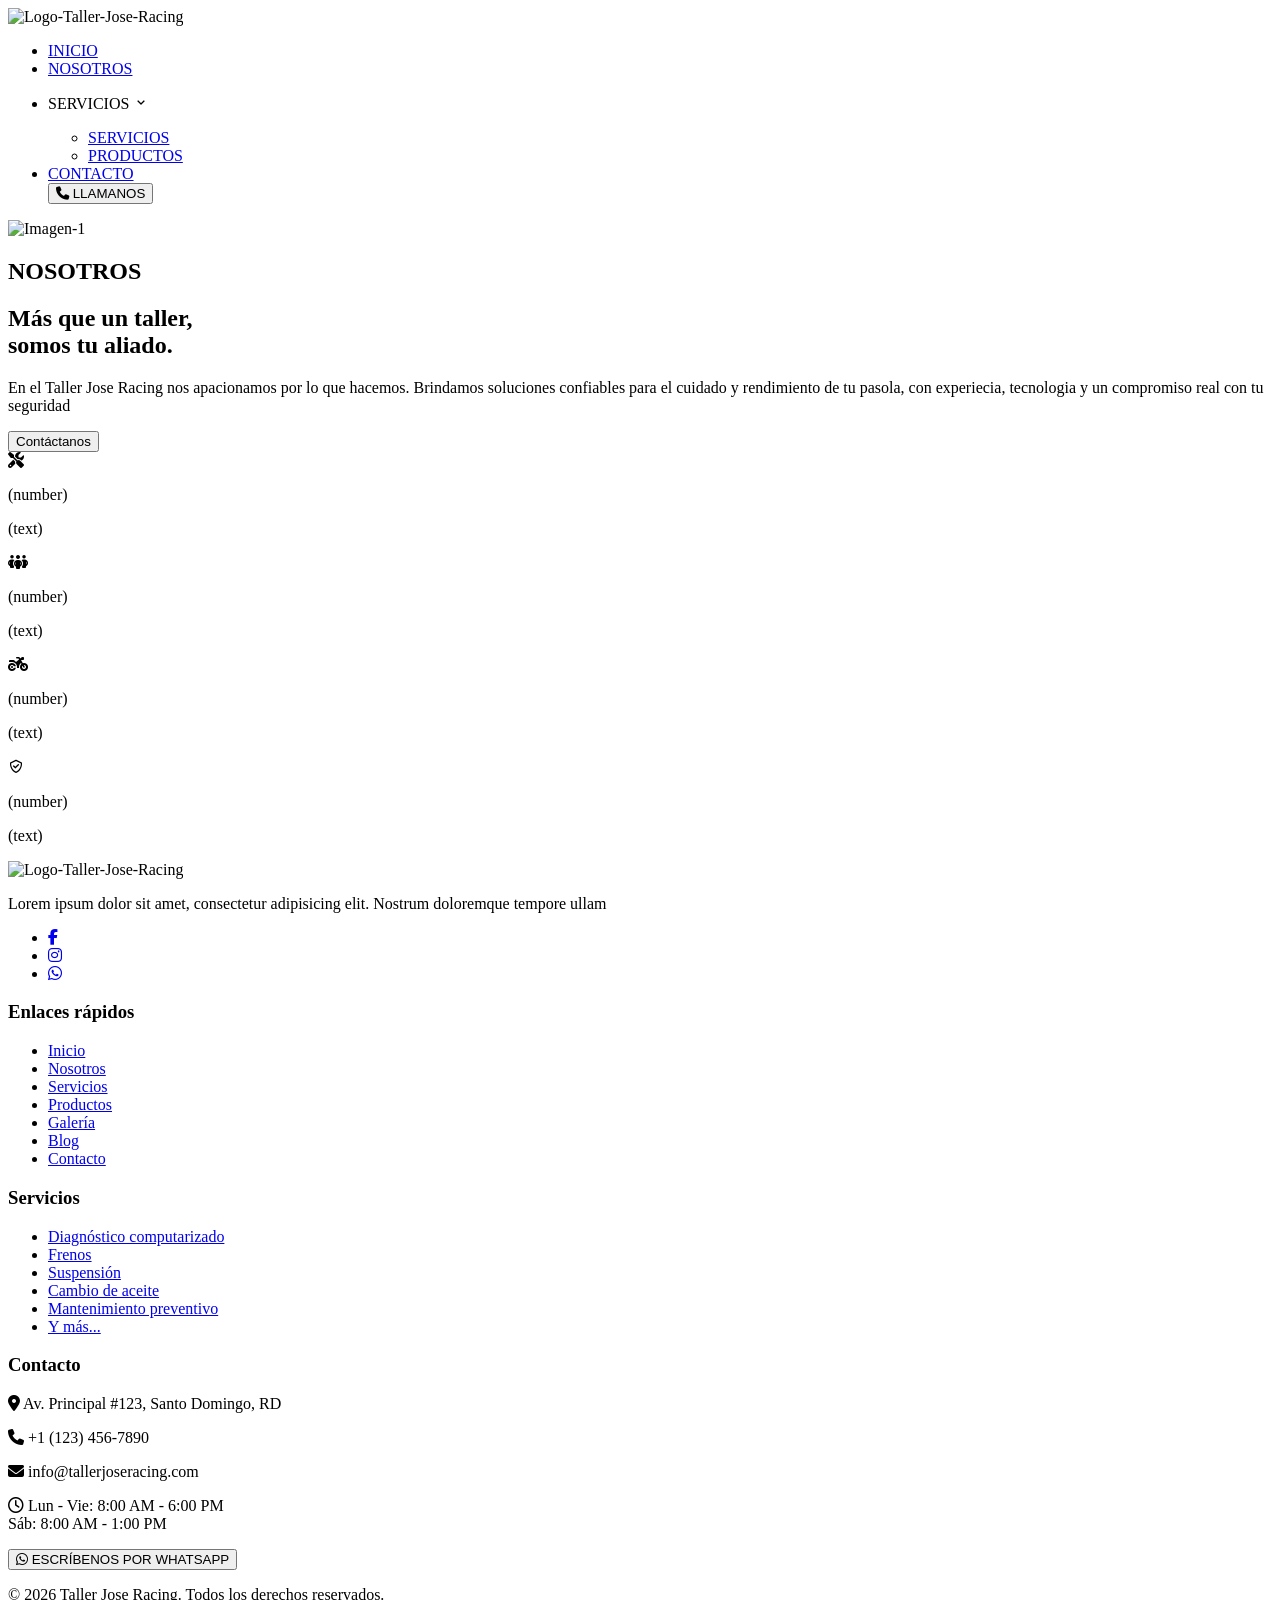
==== pages/about.html @ 89fb1208 "agregando varias paginas y diseños" ====
<!DOCTYPE html>
<html lang="es">
<head>
    <meta charset="UTF-8">
    <meta name="viewport" content="width=device-width, initial-scale=1.0">
    <title>Taller Jose Racing - Nosotros</title>
    <link rel="stylesheet" href="/frontend/css/styles.css">
    <link rel="stylesheet" href="https://cdnjs.cloudflare.com/ajax/libs/font-awesome/6.5.1/css/all.min.css">
    <link href='https://unpkg.com/boxicons@2.1.4/css/boxicons.min.css' rel='stylesheet'>
</head>
<body>

    <header>
        <img src="/frontend/assets/icons/logo.png" alt="Logo-Taller-Jose-Racing">
        <nav class="menu">
            <ul class="menu__links">
                <li class="menu__item">
                    <a href="/frontend/index.html" class="menu__link">INICIO</a>
                </li>
                <li class="menu__item">
                    <a href="/frontend/pages/about.html" class="menu__link menu__link--hover">NOSOTROS</a>
                </li>
                <li class="menu__item menu__item--show">
                    <p class="menu__link">SERVICIOS <i class='bx bx-chevron-down menu__arrow'></i></p>

                    <ul class="menu__nesting">
                        <li class="menu__inside">
                            <a href="/frontend/pages/services.html" class="menu__link menu__link--inside">SERVICIOS</a>
                        </li>
                        <li class="menu__inside">
                            <a href="/frontend/pages/productos.html" class="menu__link menu__link--inside">PRODUCTOS</a>
                        </li>
                    </ul>
                </li>
                <li class="menu__item">
                    <a href="/frontend/pages/contact.html" class="menu__link">CONTACTO</a>
                </li>
                <button class="menu__button">
                    <i class="fa-solid fa-phone"></i> LLAMANOS
                </button>
            </ul>
        </nav>
    </header>

    <main>
        <section class="About-hero">
            <div class="about-slide slide">
                <img src="/frontend/assets/images/48fd9010-c1c1-11ee-9519-97453607d43e.jpg.webp" alt="Imagen-1">
                <div class="contenido">
                    <h1>NOSOTROS</h1>
                    <h2>Más que un taller,<br><span>somos tu aliado.</span></h2>
                    <div class="decoration-line"></div>
                    <p>En el Taller Jose Racing nos apacionamos por lo que hacemos. Brindamos soluciones confiables para el cuidado y rendimiento de tu pasola, con experiecia, tecnologia y un compromiso real con tu seguridad</p>
                    <button>Contáctanos</button>
                </div>
                <div class="promotion">
                    <div class="promotion-container">
                        <div class="promotion-item">
                            <i class="fa-solid fa-screwdriver-wrench"></i>
                            <p>(number)</p>
                            <p>(text)</p>
                        </div>
                        <div class="promotion-item">
                            <i class="fa-solid fa-people-group"></i>
                            <p>(number)</p>
                            <p>(text)</p>
                        </div>
                        <div class="promotion-item">
                            <i class="fa-solid fa-motorcycle"></i>
                            <p>(number)</p>
                            <p>(text)</p>
                        </div>
                        <div class="promotion-item">
                            <i class='bx bx-check-shield'></i>
                            <p>(number)</p>
                            <p>(text)</p>
                        </div>
                    </div>
                </div>
            </div>
        </section>

    </main>

    <footer>
        <div class="footer">
            <div class="footer__description">
                <img src="/frontend/assets/icons/logo.png" alt="Logo-Taller-Jose-Racing">
                <p>Lorem ipsum dolor sit amet, consectetur adipisicing elit. Nostrum doloremque tempore ullam</p>
                <div class="redes-sociales">
                    <ul>
                        <li>
                            <a href="#">
                                <i class="fa-brands fa-facebook-f"></i>
                            </a>
                        </li>
                        <li>
                            <a href="#">
                                <i class="fa-brands fa-instagram"></i>
                            </a>
                        </li>
                        <li>
                            <a href="#">
                                <i class="fa-brands fa-whatsapp"></i>
                            </a>
                        </li>
                    </ul>
                </div>
            </div>

            <div class="quick__links">
                <h3>Enlaces rápidos</h3>
                <ul>
                    <li>
                        <a href="/frontend/index.html">Inicio</a>
                    </li>
                    <li>
                        <a href="/frontend/pages/about.html">Nosotros</a>
                    </li>
                    <li>
                        <a href="/frontend/pages/services.html">Servicios</a>
                    </li>
                    <li>
                        <a href="/frontend/pages/productos.html">Productos</a>
                    </li>
                    <li>
                        <a href="/frontend/pages/gallery.html">Galería</a>
                    </li>
                    <li>
                        <a href="/frontend/pages/blog.html">Blog</a>
                    </li>
                    <li>
                        <a href="/frontend/pages/contact.html">Contacto</a>
                    </li>
                </ul>
            </div>

            <div class="footer__services">
                <h3>Servicios</h3>
                <ul>
                    <li>
                        <a href="#">Diagnóstico computarizado</a>
                    </li>
                    <li>
                        <a href="#">Frenos</a>
                    </li>
                    <li>
                        <a href="#">Suspensión</a>
                    </li>
                    <li>
                        <a href="#">Cambio de aceite</a>
                    </li>
                    <li>
                        <a href="#">Mantenimiento preventivo</a>
                    </li>
                    <li>
                        <a href="#">Y más...</a>
                    </li>
                </ul>
            </div>

            <div class="footer__contact">
                <h3>Contacto</h3>
                <p><i class="fa-solid fa-map-marker-alt"></i> Av. Principal #123, Santo Domingo, RD</p>
                <p><i class="fa-solid fa-phone"></i> +1 (123) 456-7890</p>
                <p><i class="fa-solid fa-envelope"></i> info@tallerjoseracing.com</p>
                <p><i class="fa-regular fa-clock"></i> Lun - Vie: 8:00 AM - 6:00 PM<br>Sáb: 8:00 AM - 1:00 PM</p>
                <button><i class="fa-brands fa-whatsapp"></i> ESCRÍBENOS POR WHATSAPP</button>
            </div>

            <div class="copyright">
                <p>&copy; 2026 Taller Jose Racing. Todos los derechos reservados.</p>
            </div>
        </div>
    </footer>

<main>

</main>


</body>
</html>
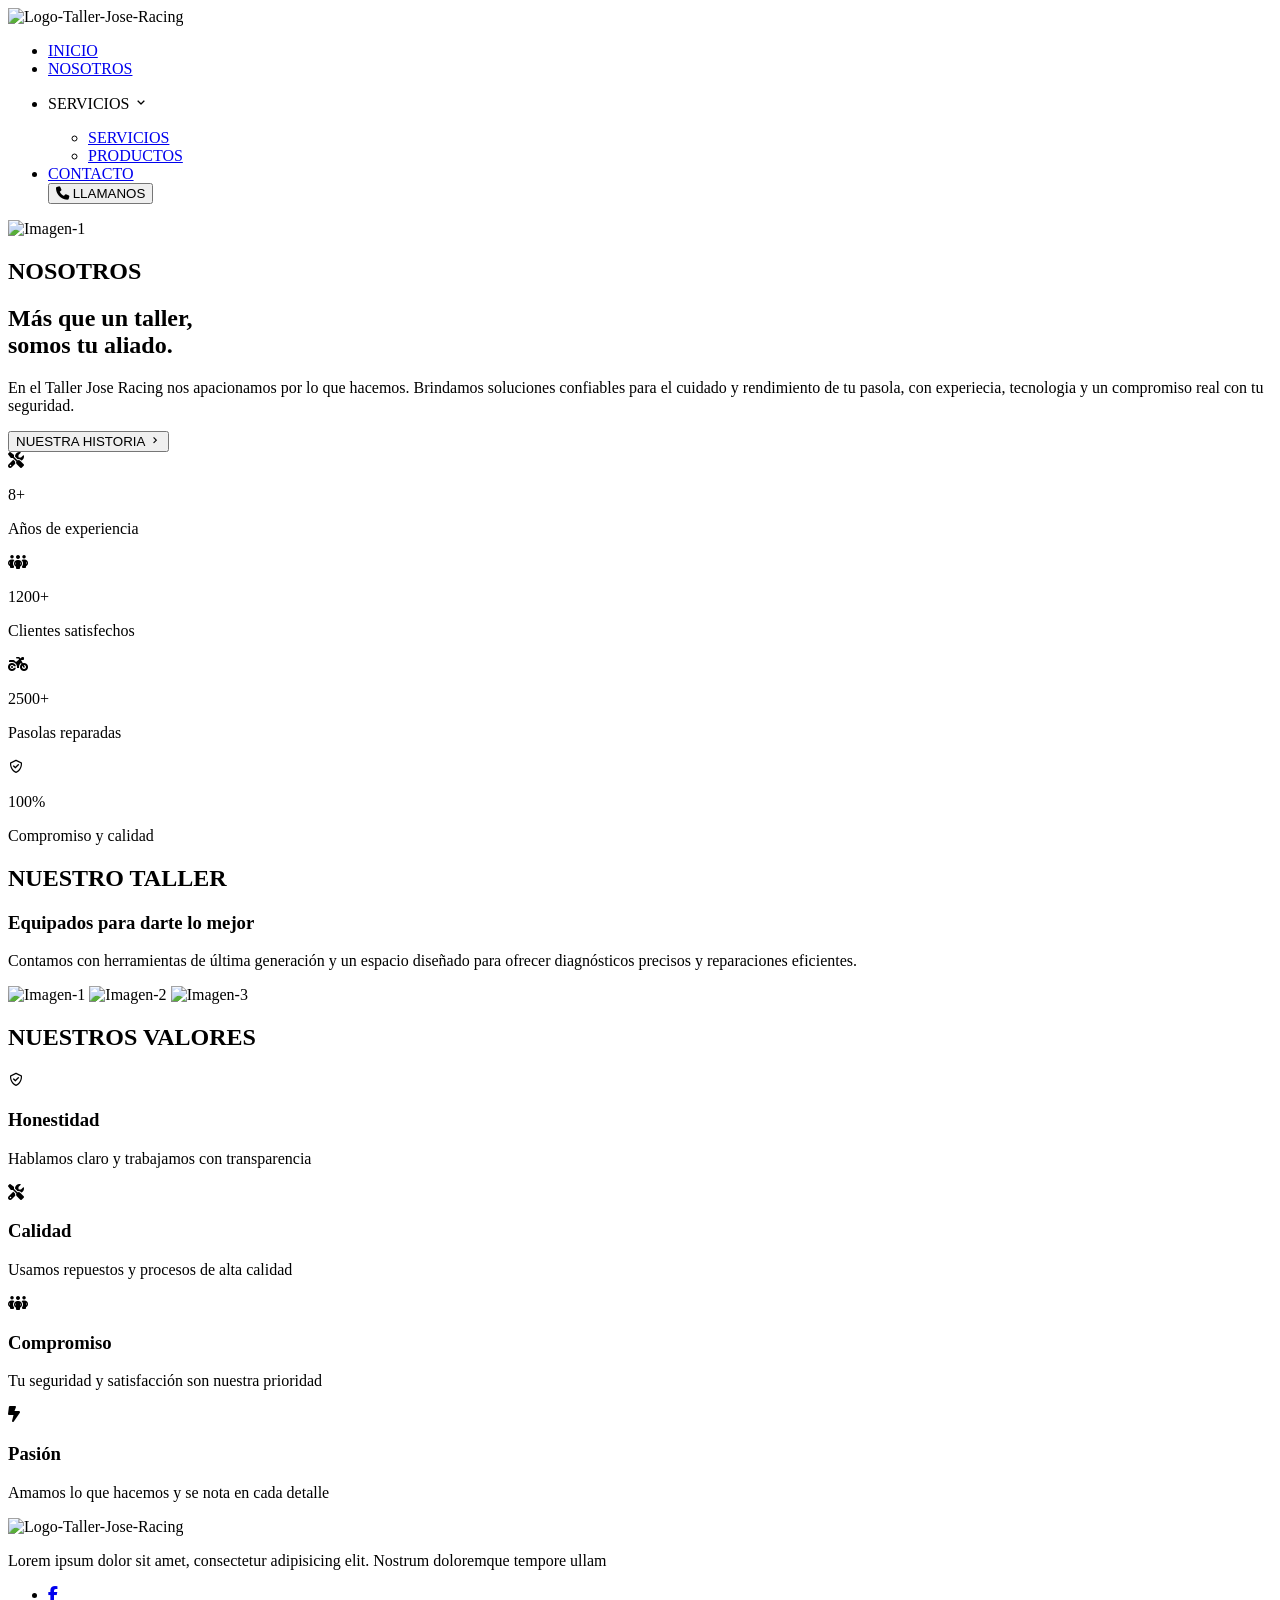
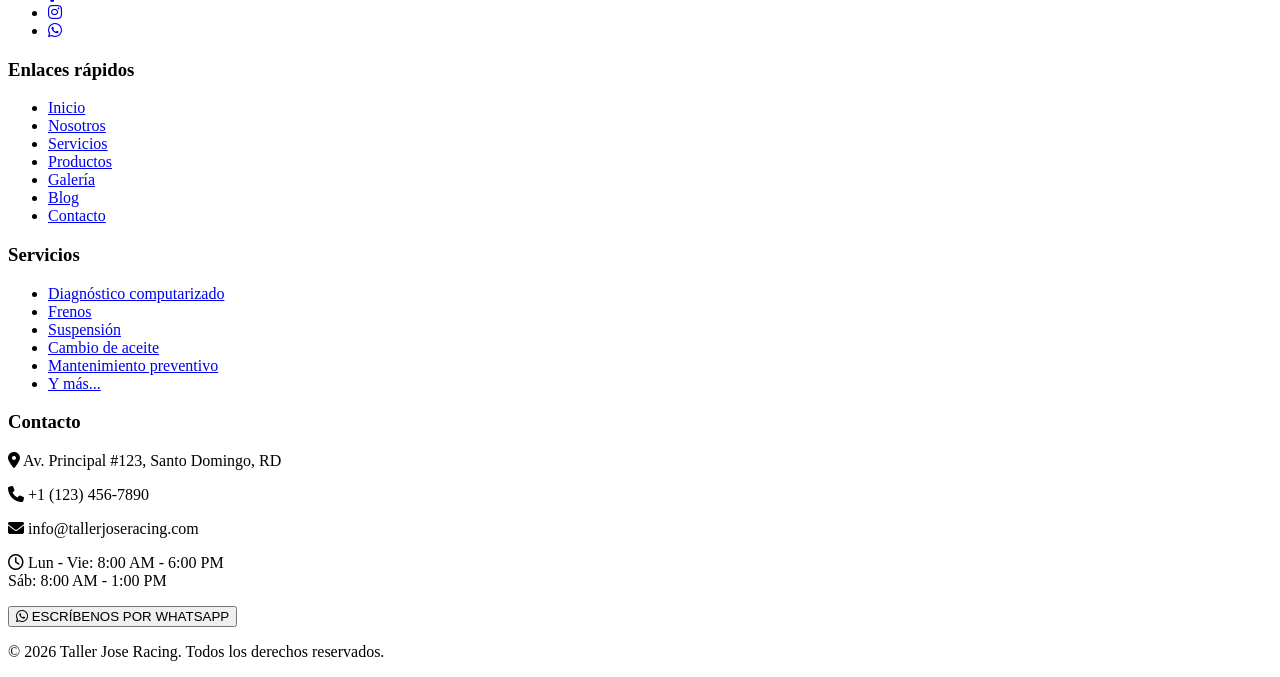
==== commit 74a897fa: "mejorando mas paginas y estilos" ====
--- a/pages/about.html
+++ b/pages/about.html
@@ -44,36 +44,90 @@
 
     <main>
         <section class="About-hero">
-            <div class="about-slide slide">
+            <div class="about-slide">
                 <img src="/frontend/assets/images/48fd9010-c1c1-11ee-9519-97453607d43e.jpg.webp" alt="Imagen-1">
-                <div class="contenido">
+                <div class="contenido-about">
                     <h1>NOSOTROS</h1>
                     <h2>Más que un taller,<br><span>somos tu aliado.</span></h2>
                     <div class="decoration-line"></div>
-                    <p>En el Taller Jose Racing nos apacionamos por lo que hacemos. Brindamos soluciones confiables para el cuidado y rendimiento de tu pasola, con experiecia, tecnologia y un compromiso real con tu seguridad</p>
-                    <button>Contáctanos</button>
+                    <p>En el Taller Jose Racing nos apacionamos por lo que hacemos. Brindamos soluciones confiables para el cuidado y rendimiento de tu pasola, con experiecia, tecnologia y un compromiso real con tu seguridad.</p>
+                    <button>NUESTRA HISTORIA <i class='bx bx-chevron-right'></i></button>
                 </div>
                 <div class="promotion">
                     <div class="promotion-container">
                         <div class="promotion-item">
                             <i class="fa-solid fa-screwdriver-wrench"></i>
-                            <p>(number)</p>
-                            <p>(text)</p>
+                            <div>
+                                <p>8+</p>
+                                <p>Años de experiencia</p>
+                            </div>
                         </div>
                         <div class="promotion-item">
                             <i class="fa-solid fa-people-group"></i>
-                            <p>(number)</p>
-                            <p>(text)</p>
+                            <div>
+                                <p>1200+</p>
+                                <p>Clientes satisfechos</p>
+                            </div>
                         </div>
                         <div class="promotion-item">
                             <i class="fa-solid fa-motorcycle"></i>
-                            <p>(number)</p>
-                            <p>(text)</p>
+                            <div>
+                                <p>2500+</p>
+                                <p>Pasolas reparadas</p>
+                            </div>
                         </div>
                         <div class="promotion-item">
                             <i class='bx bx-check-shield'></i>
-                            <p>(number)</p>
-                            <p>(text)</p>
+                            <div>
+                                <p>100%</p>
+                                <p>Compromiso y calidad</p>
+                            </div>
+                        </div>
+                    </div>
+                </div>
+            </div>
+        </section>
+
+        <section class="information">
+            <div class="datas">
+                <h2>NUESTRO TALLER</h2>
+                <h3>Equipados para <span>darte lo mejor</span></h3>
+                <p>Contamos con herramientas de última generación y un espacio diseñado para ofrecer diagnósticos precisos y reparaciones eficientes.</p>
+            </div>
+            <div class="info-images">
+                <img src="/frontend/assets/images/48fd9010-c1c1-11ee-9519-97453607d43e.jpg.webp" alt="Imagen-1">
+                <img src="/frontend/assets/images/48fd9010-c1c1-11ee-9519-97453607d43e.jpg.webp" alt="Imagen-2">
+                <img src="/frontend/assets/images/48fd9010-c1c1-11ee-9519-97453607d43e.jpg.webp" alt="Imagen-3">
+            </div>
+            <div class="values">
+                <h2>NUESTROS VALORES</h2>
+                <div class="values-container">
+                    <div class="value-item">
+                        <i class='bx bx-check-shield'></i>
+                        <div>
+                            <h3>Honestidad</h3>
+                            <p>Hablamos claro y trabajamos con transparencia</p>
+                        </div>
+                    </div>
+                    <div class="value-item">
+                        <i class="fa-solid fa-screwdriver-wrench"></i>
+                        <div>
+                            <h3>Calidad</h3>
+                            <p>Usamos repuestos y procesos de alta calidad</p>
+                        </div>
+                    </div>
+                    <div class="value-item">
+                        <i class="fa-solid fa-people-group"></i>
+                        <div>
+                            <h3>Compromiso</h3>
+                            <p>Tu seguridad y satisfacción son nuestra prioridad</p>
+                        </div>
+                    </div>
+                    <div class="value-item">
+                        <i class="fa-solid fa-bolt-lightning"></i>
+                        <div>
+                            <h3>Pasión</h3>
+                            <p>Amamos lo que hacemos y se nota en cada detalle</p>
                         </div>
                     </div>
                 </div>
@@ -173,11 +227,5 @@
             </div>
         </div>
     </footer>
-
-<main>
-
-</main>
-
-
 </body>
 </html>
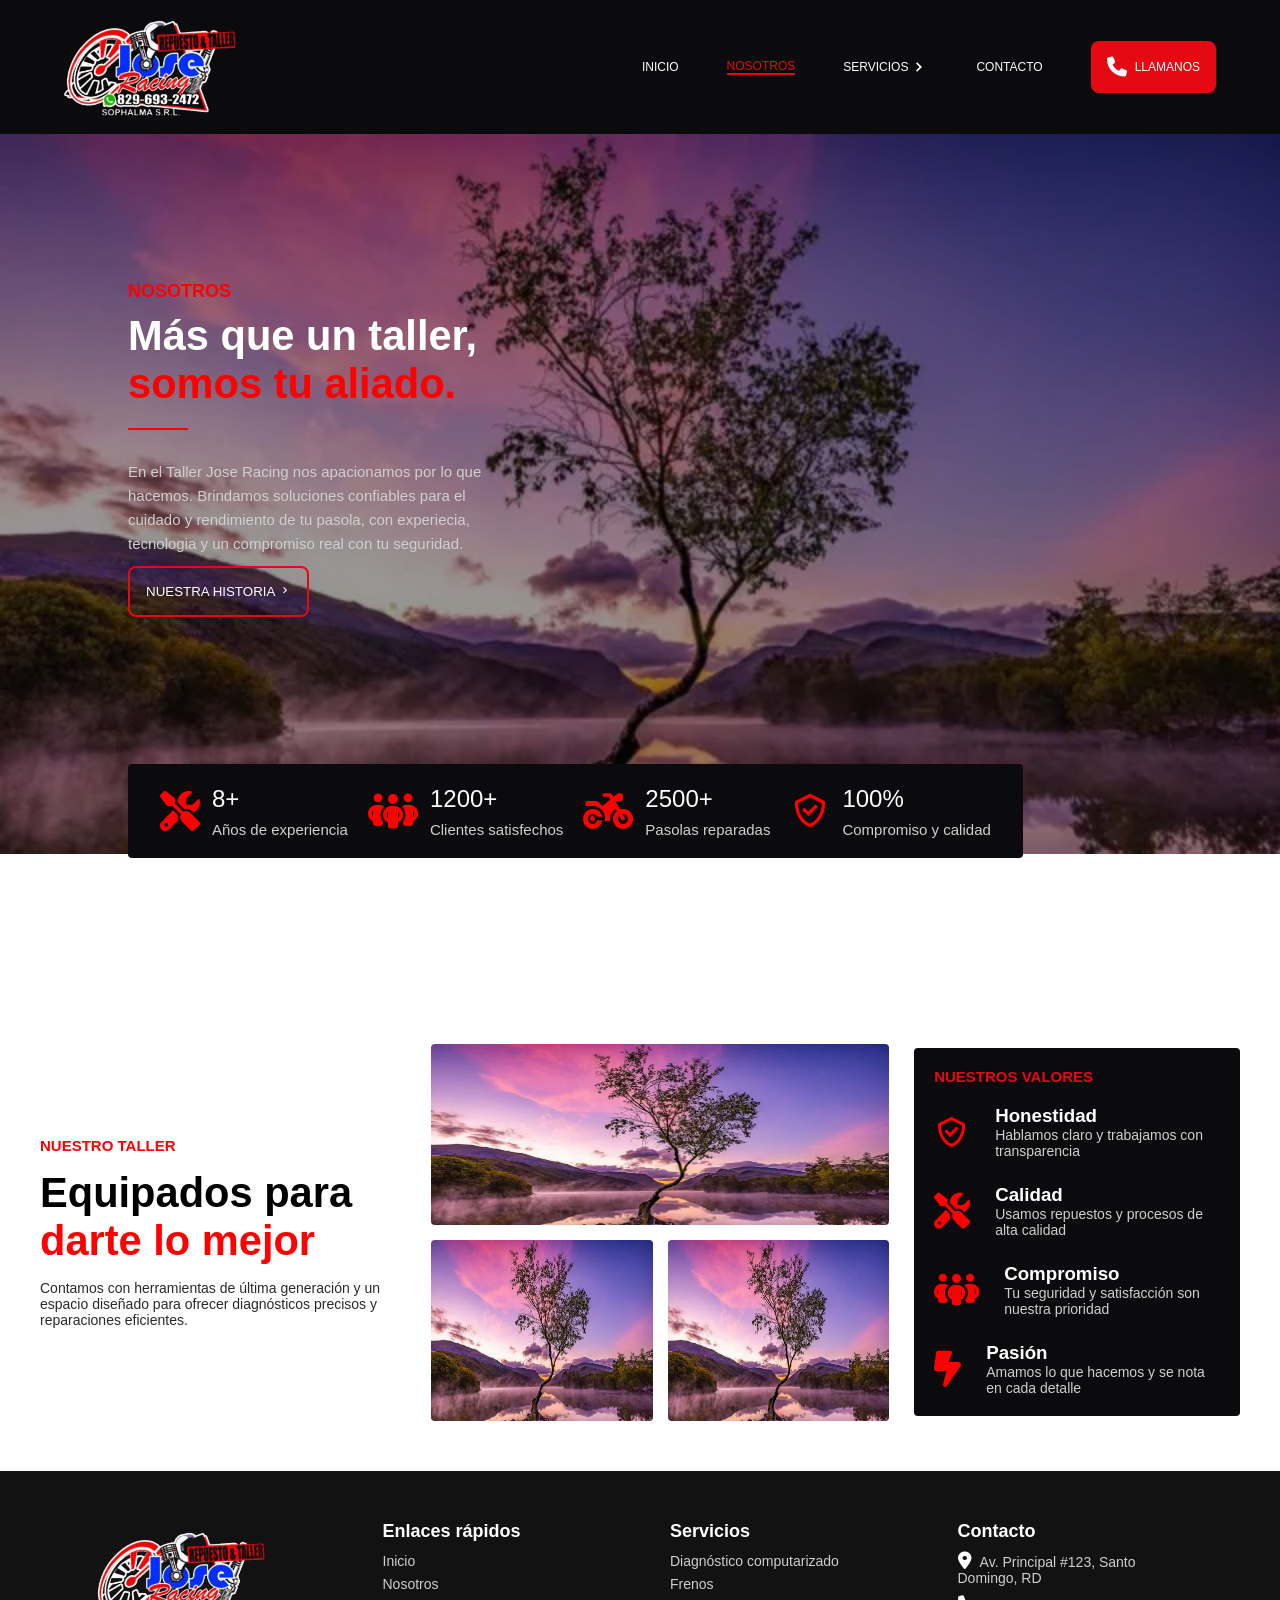
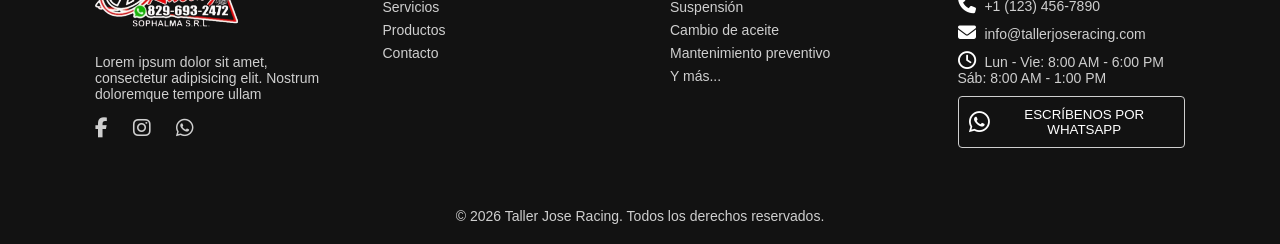
==== commit 7bdbca60: "eliminando algunas cosas y arreglando rutas" ====
--- a/pages/about.html
+++ b/pages/about.html
@@ -4,36 +4,36 @@
     <meta charset="UTF-8">
     <meta name="viewport" content="width=device-width, initial-scale=1.0">
     <title>Taller Jose Racing - Nosotros</title>
-    <link rel="stylesheet" href="/frontend/css/styles.css">
+    <link rel="stylesheet" href="/css/styles.css">
     <link rel="stylesheet" href="https://cdnjs.cloudflare.com/ajax/libs/font-awesome/6.5.1/css/all.min.css">
     <link href='https://unpkg.com/boxicons@2.1.4/css/boxicons.min.css' rel='stylesheet'>
 </head>
 <body>
 
     <header>
-        <img src="/frontend/assets/icons/logo.png" alt="Logo-Taller-Jose-Racing">
+        <img src="/assets/icons/logo.png" alt="Logo-Taller-Jose-Racing">
         <nav class="menu">
             <ul class="menu__links">
                 <li class="menu__item">
-                    <a href="/frontend/index.html" class="menu__link">INICIO</a>
+                    <a href="/index.html" class="menu__link">INICIO</a>
                 </li>
                 <li class="menu__item">
-                    <a href="/frontend/pages/about.html" class="menu__link menu__link--hover">NOSOTROS</a>
+                    <a href="/pages/about.html" class="menu__link menu__link--hover">NOSOTROS</a>
                 </li>
                 <li class="menu__item menu__item--show">
                     <p class="menu__link">SERVICIOS <i class='bx bx-chevron-down menu__arrow'></i></p>
 
                     <ul class="menu__nesting">
                         <li class="menu__inside">
-                            <a href="/frontend/pages/services.html" class="menu__link menu__link--inside">SERVICIOS</a>
+                            <a href="/pages/services.html" class="menu__link menu__link--inside">SERVICIOS</a>
                         </li>
                         <li class="menu__inside">
-                            <a href="/frontend/pages/productos.html" class="menu__link menu__link--inside">PRODUCTOS</a>
+                            <a href="/pages/productos.html" class="menu__link menu__link--inside">PRODUCTOS</a>
                         </li>
                     </ul>
                 </li>
                 <li class="menu__item">
-                    <a href="/frontend/pages/contact.html" class="menu__link">CONTACTO</a>
+                    <a href="/pages/contact.html" class="menu__link">CONTACTO</a>
                 </li>
                 <button class="menu__button">
                     <i class="fa-solid fa-phone"></i> LLAMANOS
@@ -45,7 +45,7 @@
     <main>
         <section class="About-hero">
             <div class="about-slide">
-                <img src="/frontend/assets/images/48fd9010-c1c1-11ee-9519-97453607d43e.jpg.webp" alt="Imagen-1">
+                <img src="/assets/images/48fd9010-c1c1-11ee-9519-97453607d43e.jpg.webp" alt="Imagen-1">
                 <div class="contenido-about">
                     <h1>NOSOTROS</h1>
                     <h2>Más que un taller,<br><span>somos tu aliado.</span></h2>
@@ -95,9 +95,9 @@
                 <p>Contamos con herramientas de última generación y un espacio diseñado para ofrecer diagnósticos precisos y reparaciones eficientes.</p>
             </div>
             <div class="info-images">
-                <img src="/frontend/assets/images/48fd9010-c1c1-11ee-9519-97453607d43e.jpg.webp" alt="Imagen-1">
-                <img src="/frontend/assets/images/48fd9010-c1c1-11ee-9519-97453607d43e.jpg.webp" alt="Imagen-2">
-                <img src="/frontend/assets/images/48fd9010-c1c1-11ee-9519-97453607d43e.jpg.webp" alt="Imagen-3">
+                <img src="/assets/images/48fd9010-c1c1-11ee-9519-97453607d43e.jpg.webp" alt="Imagen-1">
+                <img src="/assets/images/48fd9010-c1c1-11ee-9519-97453607d43e.jpg.webp" alt="Imagen-2">
+                <img src="/assets/images/48fd9010-c1c1-11ee-9519-97453607d43e.jpg.webp" alt="Imagen-3">
             </div>
             <div class="values">
                 <h2>NUESTROS VALORES</h2>
@@ -139,7 +139,7 @@
     <footer>
         <div class="footer">
             <div class="footer__description">
-                <img src="/frontend/assets/icons/logo.png" alt="Logo-Taller-Jose-Racing">
+                <img src="/assets/icons/logo.png" alt="Logo-Taller-Jose-Racing">
                 <p>Lorem ipsum dolor sit amet, consectetur adipisicing elit. Nostrum doloremque tempore ullam</p>
                 <div class="redes-sociales">
                     <ul>
@@ -166,25 +166,19 @@
                 <h3>Enlaces rápidos</h3>
                 <ul>
                     <li>
-                        <a href="/frontend/index.html">Inicio</a>
-                    </li>
-                    <li>
-                        <a href="/frontend/pages/about.html">Nosotros</a>
-                    </li>
-                    <li>
-                        <a href="/frontend/pages/services.html">Servicios</a>
-                    </li>
-                    <li>
-                        <a href="/frontend/pages/productos.html">Productos</a>
-                    </li>
-                    <li>
-                        <a href="/frontend/pages/gallery.html">Galería</a>
-                    </li>
-                    <li>
-                        <a href="/frontend/pages/blog.html">Blog</a>
-                    </li>
-                    <li>
-                        <a href="/frontend/pages/contact.html">Contacto</a>
+                        <a href="/index.html">Inicio</a>
+                    </li>
+                    <li>
+                        <a href="/pages/about.html">Nosotros</a>
+                    </li>
+                    <li>
+                        <a href="/pages/services.html">Servicios</a>
+                    </li>
+                    <li>
+                        <a href="/pages/productos.html">Productos</a>
+                    </li>
+                    <li>
+                        <a href="/pages/contact.html">Contacto</a>
                     </li>
                 </ul>
             </div>
--- a/css/styles.css
+++ b/css/styles.css
@@ -0,0 +1,918 @@
+@import url('https://fonts.googleapis.com/css2?family=Inter:ital,opsz,wght@0,14..32,100..900;1,14..32,100..900&display=swap');
+
+* {
+    box-sizing: border-box;
+    margin: 0;
+    padding: 0;
+}
+
+body {
+    font-family: 'Inter', sans-serif;
+}
+
+header {
+    background-color: #0B0B0D;
+    display: flex;
+    justify-content: space-between;
+    padding: 1rem 4rem;
+    height: 100%;
+    margin: 0 auto;
+    z-index: 1000;
+}
+
+header img {
+    width: 15%;
+}
+
+.menu .menu__links {
+    list-style: none;
+    display: flex;
+    height: 100%;
+    gap: 3rem;
+    align-items: center;
+    flex: 1;
+    margin: 0;
+    padding: 0;
+    transition: transform .5s ease;
+}
+
+.menu .menu__links .menu__item {
+    position: relative;
+    height: 100%;
+    --clip: polygon(0 0, 100% 0, 100% 0, 0 0);
+    --transform: rotate(-90deg);
+}
+
+.menu .menu__links .menu__item:hover {
+    --clip: polygon(0 0, 100% 0, 100% 100%, 0% 100%);
+    --transform: rotate(0deg);
+}
+
+.menu .menu__links .menu__item .menu__nesting {
+    list-style: none;
+    clip-path: var(--clip);
+    transition: clip-path .3s ease;
+    position: absolute;
+    right: 0;
+    bottom: 0;
+    width: max-content;
+    transform: translateY(100%);
+    background-color: #171720;
+    z-index: 1000;
+}
+
+.menu .menu__links .menu__item .menu__nesting .menu__link--inside {
+    padding: 30px 100px 30px 20px;
+    z-index: 1000;
+}
+
+.menu .menu__links .menu__item .menu__nesting .menu__link--inside:hover {
+    background-color: #28283b;
+}
+
+.menu .menu__links .menu__item .menu__arrow {
+    font-size: 20px;
+    transform: var(--transform);
+    transition: transform .3s ease;
+    display: block;
+}
+
+.menu .menu__links .menu__item {
+    display: flex;
+    align-items: center;
+    height: 100%;
+}
+
+.menu .menu__links .menu__item .menu__link {
+    color: #fff;
+    text-decoration: none;
+    padding: 0;
+    margin: 0;
+    font-size: 12px;
+    display: flex;
+    align-items: center;
+}
+
+.menu .menu__links .menu__item .menu__link--hover {
+    color: #E50914;
+    border-bottom: 2px solid #E50914;
+}
+
+.menu .menu__links button {
+    background-color:#E50914;
+    border: none;
+    font-size: 12px;
+    border-radius: 8px;
+    display: flex;
+    align-items: center;
+    color: #fff;
+    padding: 1rem;
+}
+
+.menu .menu__links button i {
+    font-size: 20px;
+    margin-right: 0.5rem;
+}
+
+.slider {
+    position: relative;
+    width: 100%;
+    height: 100vh;
+    overflow: hidden;
+}
+
+.slides {
+    display: flex;
+    height: 100%;
+    transition: transform 0.5s ease;
+}
+
+.slide {
+    min-width: 100%;
+    height: 100%;
+    position: relative;
+}
+
+.slide img {
+    width: 100%;
+    height: 100%;
+    object-fit: cover;
+    filter: brightness(0.6);
+}
+
+.contenido {
+    position: absolute;
+    top: 50%;
+    left: 10%;
+    display: flex;
+    flex-direction: column;
+    gap: 20px;
+    transform: translateY(-50%);
+    color: white;
+}
+
+.contenido h1, .contenido h2 {
+    font-size: 3rem;
+}
+
+.contenido p, .contenido button {
+    font-size: 1.3rem;
+}
+
+.contenido button {
+    width: max-content;
+    background-color: #E50914;
+    border: none;
+    border-radius: 8px;
+    padding: 1rem;
+    color: white;
+    cursor: pointer;
+}
+
+.taller {
+    color: red;
+    font-size: 4rem;
+    font-weight: bold;
+    display: block;
+}
+
+.nombre {
+    font-size: 4rem;
+    color: white;
+}
+
+.nosotros {
+    display: flex;
+    align-items: center;
+    justify-content: space-between;
+    gap: 50px;
+    padding: 80px 10%;
+    background: #0B0B0D;
+    color: white;
+}
+
+.nosotros p {
+    color: #CFCFCF;
+    line-height: 1.6;
+    font-size: 15px;
+}
+
+.texto {
+    flex: 1;
+    display: flex;
+    flex-direction: column;
+    gap: 20px;
+}
+
+.texto button {
+    width: max-content;
+}
+
+.imagen {
+    flex: 1;
+}
+
+.imagen img {
+    width: 100%;
+    border-radius: 10px;
+    object-fit: cover;
+}
+
+.nosotros1 {
+color: #E50914;
+    }
+
+.nosotros button {
+    background-color:#E50914;
+    border: none;
+    font-size: 17px;
+    border-radius: 8px;
+    display: flex;
+    align-items: center;
+    color: #fff;
+    padding: 1rem;
+}
+
+.servicios {
+    display: flex;
+    justify-content: space-between;
+    align-items: center;
+    gap: 80px;
+    padding: 80px 5%;
+    background:  #f9f9f9;
+    color: #000;
+}
+
+.servicios h2 {
+    font-size: 1.3rem;
+    color: #000;
+    text-wrap: pretty;
+}
+
+.servicios-texto {
+    flex: 1;
+}
+
+.btn-servicios {
+    background-color:#E50914;
+    border: none;
+    font-size: 17px;
+    border-radius: 8px;
+    display: flex;
+    align-items: center;
+    color: #fff;
+    padding: 1rem;
+}
+
+.servicios-sub {
+    color: red;
+    text-transform: uppercase;
+    font-size: 0.9rem;
+    margin-bottom: 10px;
+}
+
+.servicios-titulo {
+    font-size: 2.5rem;
+    margin-bottom: 20px;
+}
+
+.servicios-desc {
+    color: #454545;
+    margin-bottom: 20px;
+    line-height: 1.6;
+    font-size: 15px;
+    max-width: 400px;
+}
+
+.servicios-cards {
+    display: grid;
+    grid-template-columns: repeat(4, 190px);
+    gap: 20px;
+}
+
+.home-card p {
+    color: #454545;
+    margin-top: 10px;
+    font-size: 14px;
+}
+
+.home-card img {
+    width: 100%;
+    height: 200px;
+    border-radius: 10px;
+    object-fit: cover;
+}
+
+/* About Styles */
+.about-slide {
+    position: relative;
+    width: 100%;
+    height: 100vh;
+    overflow: hidden;
+}
+
+.about-slide img {
+    width: 100%;
+    height: 80%;
+    object-fit: cover;
+    filter: brightness(0.6);
+}
+
+.about-slide h1 {
+    font-size: 18px;
+    color: red;
+    padding: 0;
+    margin: 0;
+}
+
+.about-slide h2 {
+    font-size: 2.6rem;
+    color: white;
+    padding: 0;
+    margin: 0;
+}
+
+.about-slide span {
+    color: red;
+}
+
+.decoration-line {
+    width: 60px;
+    height: 2px;
+    background-color: red;
+    margin-top: 10px;
+}
+
+.about-slide p {
+    color: #CFCFCF;
+    line-height: 1.6;
+    font-size: 15px;
+    margin-top: 20px;
+}
+
+.about-slide button {
+    width: max-content;
+    border: 2px solid #E50914;
+    background-color: transparent;
+    border-radius: 8px;
+    padding: 1rem;
+    color: white;
+    cursor: pointer;
+}
+
+.about-slide .contenido-about {
+    position: absolute;
+    width: 30%;
+    top: 35%;
+    left: 10%;
+    display: flex;
+    flex-direction: column;
+    gap: 10px;
+    transform: translateY(-50%);
+}
+
+.promotion {
+    width: max-content;
+    background-color: #0B0B0D;
+    padding: 1rem 2rem;
+    border-radius: 4px;
+    color: white;
+}
+
+.promotion {
+    position: absolute;
+    top:70%;
+    left: 10%;
+}
+
+.promotion-container {
+    display: flex;
+    justify-content: center;
+    align-items: center;
+    gap: 20px;
+}
+
+.promotion-item {
+    display: flex;
+    padding: 0;
+    gap: 12px;
+    margin: 0;
+    align-items: center;
+}
+
+.promotion-item p {
+    color: #CFCFCF;
+    font-size: 15px;
+    padding: 0;
+    margin: 0;
+}
+
+.promotion .promotion-container .promotion-item i {
+    display: flex;
+    align-items: center;
+    font-size: 40px;
+    color: red;
+    padding: 0;
+    margin: 0;
+    grid-column: 1;
+    grid-row: 1 / 3;
+}
+
+.promotion-item p:first-child {
+    font-size: 24px;
+    color: #fff;
+}
+
+.information {
+    display: flex;
+    justify-content: center;
+    align-items: center;
+    padding: 10px 40px 50px 40px;
+    gap: 25px;
+}
+
+.information .datas {
+    display: flex;
+    flex-direction: column;
+    width: 40%;
+    gap: 15px;
+}
+
+.information .datas h2 {
+    font-size: 15px;
+    color: red;
+}
+
+.information .datas h3 {
+    font-size: 2.6rem;
+}
+
+.information .datas span {
+    color: red;
+}
+
+.information .datas p {
+    color: #2A2A2A;
+    font-size: 14px;
+}
+
+.information .info-images {
+    display: grid;
+    grid-template-columns: repeat(2, 1fr);
+    gap: 15px;
+     width: 50%;
+}
+
+.information .info-images img {
+    width: 100%;
+    height: 181px;
+    border-radius: 4px;
+}
+
+.information .info-images img:first-child {
+    grid-column-start: 1;
+    grid-row-start: 1;
+    grid-column-end: 3;
+    grid-row-end: 3;
+}
+
+.values {
+    background-color: #0B0B0D;
+    color: #fff;
+    border-radius: 4px;
+    padding: 20px;
+}
+
+.values h2 {
+    font-size: 15px;
+    color: #E50914;
+    text-transform: uppercase;
+    margin-bottom: 20px;
+}
+
+.values-container {
+    display: flex;
+    flex-direction: column;
+    gap: 25px;
+}
+
+.value-item {
+    display: flex;
+    justify-content: center;
+    align-items: center;
+    gap: 10px;
+}
+
+.value-item i {
+    font-size: 36px;
+    margin-right: 15px;
+    color: red;
+}
+
+.value-item p {
+    color: #CFCFCF;
+    font-size: 14px;
+}
+
+/* Contact Styles */
+
+/* .Contact-main {
+    background-color: #0B0B0D;
+} */
+
+.contact-hero img {
+    width: 48%;
+    height: 100%;
+    object-fit: cover;
+    border-radius: 10px;
+}
+
+.Contact-hero, .contact-slide {
+    width: 48%;
+    height: 100%;
+}
+
+.Contact-hero h1 {
+    font-size: 1.5rem;
+    color: #E50914;
+}
+
+.Contact-hero p {
+    color: #CFCFCF;
+    line-height: 1.6;
+    font-size: 15px;
+    margin-top: 20px;
+}
+
+.info {
+    display: flex;
+}
+
+.info h2 {
+    font-size: 20px;
+}
+
+.contacto-items {
+  display: flex;
+  flex-direction: column;
+  gap: 2px;
+  margin: 20px 0;
+}
+
+.item {
+display: flex;
+  padding: 30px 5%;
+  align-items: flex-start;
+  border-radius: 10px;
+}
+
+.item span {
+  font-size: 1.5rem;
+}
+
+.item h4 {
+  margin: 0;
+}
+
+.item p {
+  color: #CFCFCF;
+  font-size: 0.9rem;
+}
+
+.mapa img {
+  width: 350px;
+  height: 300px;
+  object-fit: cover;
+  border-radius: 8px;
+  border: 1px solid #2A2A2A;
+}
+.Contact-section-complete {
+    display: flex;
+    justify-content: space-between;
+}
+
+
+
+/*formulario*/
+
+.formulario {
+  width: 50%;
+  background: #121212;
+  margin-top: 10px;
+  margin-right: 10px;
+  padding: 30px;
+  border-radius: 4px;
+  border: 1px solid #2A2A2A;
+}
+
+.fila {
+  display: grid;
+  grid-template-columns: 1fr 1fr;
+  gap: 15px;
+  margin-bottom: 15px;
+}
+
+input, select, textarea {
+  width: 100%;
+  padding: 12px;
+  border: none;
+  border-radius: 6px;
+  background: #1F1F1F;
+  color: white;
+  font-size: 0.9rem;
+}
+
+textarea {
+  height: 100px;
+  resize: none;
+  margin-bottom: 15px;
+}
+
+textarea::placeholder {
+  font-family: "Inter", sans-serif;
+}
+
+button {
+  width: 100%;
+  padding: 12px;
+  background: red;
+  color: white;
+  border: none;
+  border-radius: 6px;
+  cursor: pointer;
+  transition: 0.3s;
+}
+
+/*Productos*/
+
+.container{
+  display:flex;
+  gap:30px;
+  padding:40px 10%;
+}
+
+
+.sidebar{
+  width:220px;
+}
+
+.sidebar h3{
+  margin-bottom:15px;
+}
+
+.sidebar ul{
+  list-style:none;
+}
+
+.sidebar li{
+  padding:10px;
+  border-bottom:1px solid #2A2A2A;
+  cursor:pointer;
+  color:#ccc;
+}
+
+.sidebar li:hover{
+  color:red;
+}
+
+
+.content{
+  flex:1;
+}
+
+
+.promo{
+  background:#121212;
+  padding:20px;
+  border-radius:10px;
+  margin-bottom:20px;
+  display:flex;
+  flex-direction:column;
+  gap: 15px;
+}
+
+.promo h2{
+  color:red;
+}
+
+.promo button{
+  background:red;
+  color:white;
+  border:none;
+  padding:8px 15px;
+  cursor:pointer;
+width: max-content;
+}
+
+.promo p{
+color:beige
+}
+
+
+.grid{
+  display:grid;
+  grid-template-columns: repeat(4, 1fr);
+  gap:20px;
+}
+
+.card{
+  background:#121212;
+  border-radius:10px;
+  padding:10px;
+  text-align:center;
+}
+
+.card img{
+  width:100%;
+  height:140px;
+  object-fit:cover;
+}
+
+.card h4{
+  margin:10px 0;
+}
+
+.card p{
+  color:#ccc;
+}
+
+.card button{
+  background:red;
+  color:white;
+  border:none;
+  padding:8px;
+  width:100%;
+  cursor:pointer;
+}
+
+
+.buscador{
+  width: 250px;
+  padding: 8px 12px;
+  background: #121212;
+  border: 1px solid #2A2A2A;
+  border-radius: 6px;
+  color: white;
+  font-size: 0.85rem;
+  outline: none;
+}
+
+
+
+/* Footer Styles */
+
+footer {
+    background-color: #121212;
+    padding: 10px 75px 0 75px;
+}
+
+.footer {
+    display: grid;
+    grid-template-columns: repeat(4, 1fr);
+    justify-content: center;
+    gap: 20px;
+}
+
+.footer .footer__description {
+    display: flex;
+    flex-direction: column;
+    justify-content: center;
+    gap: 15px;
+    padding: 40px 20px;
+}
+
+.footer .footer__description img {
+    width: 75%;
+}
+
+.footer .footer__description p {
+    color: #CFCFCF;
+    margin-top: 10px;
+    font-size: 14px;
+}
+
+.footer .footer__description .redes-sociales ul {
+    display: flex;
+    flex-direction: row;
+    gap: 25px;
+}
+
+.footer .footer__description .redes-sociales ul li {
+    list-style: none;
+    font-size: 20px;
+    height: 100%;
+    padding: 0;
+    margin: 0;
+
+    gap: 10px;
+}
+
+.footer .footer__description .redes-sociales ul li a {
+    color: #CFCFCF;
+    text-decoration: none;
+}
+
+.footer .quick__links {
+    display: flex;
+    flex-direction: column;
+    gap: 10px;
+    padding: 40px 20px;
+}
+
+.footer .quick__links h3 {
+    color: #fff;
+    font-size: 18px;
+}
+
+
+.footer .quick__links ul {
+    display: flex;
+    flex-direction: column;
+    gap: 5px;
+}
+
+.footer .quick__links ul li {
+    list-style: none;
+}
+
+.footer .quick__links ul li a {
+    color: #CFCFCF;
+    text-decoration: none;
+    font-size: 14px;
+}
+
+.footer .footer__services {
+    display: flex;
+    flex-direction: column;
+    gap: 10px;
+    padding: 40px 20px;
+}
+
+.footer .footer__services h3 {
+    color: #fff;
+    font-size: 18px;
+}
+
+.footer .footer__services ul {
+    display: flex;
+    flex-direction: column;
+    gap: 5px;
+}
+
+.footer .footer__services ul li {
+    list-style: none;
+}
+
+.footer .footer__services ul li a {
+    color: #CFCFCF;
+    text-decoration: none;
+    font-size: 14px;
+}
+
+.footer .footer__contact {
+    display: flex;
+    flex-direction: column;
+    gap: 10px;
+    padding: 40px 20px;
+}
+
+.footer .footer__contact h3 {
+    color: #fff;
+    font-size: 18px;
+}
+
+.footer .footer__contact p {
+    color: #CFCFCF;
+    font-size: 14px;
+}
+
+.footer .footer__contact p i {
+    margin-right: 5px;
+    color: #fff;
+    font-size: 18px;
+}
+
+.footer .footer__contact button {
+    border: 1px solid #CFCFCF;
+    background-color: transparent;
+    color: #fff;
+    border-radius: 4px;
+    display: flex;
+    justify-content: center;
+    align-items: center;
+    padding: 10px;
+}
+
+.footer .footer__contact button i {
+    margin-right: 5px;
+    font-size: 24px;
+}
+
+.footer .copyright {
+    text-align: center;
+    color: #CFCFCF;
+    text-align: center;
+    grid-column: 2 / 4;
+    padding-bottom: 20px;
+    font-size: 14px;
+}
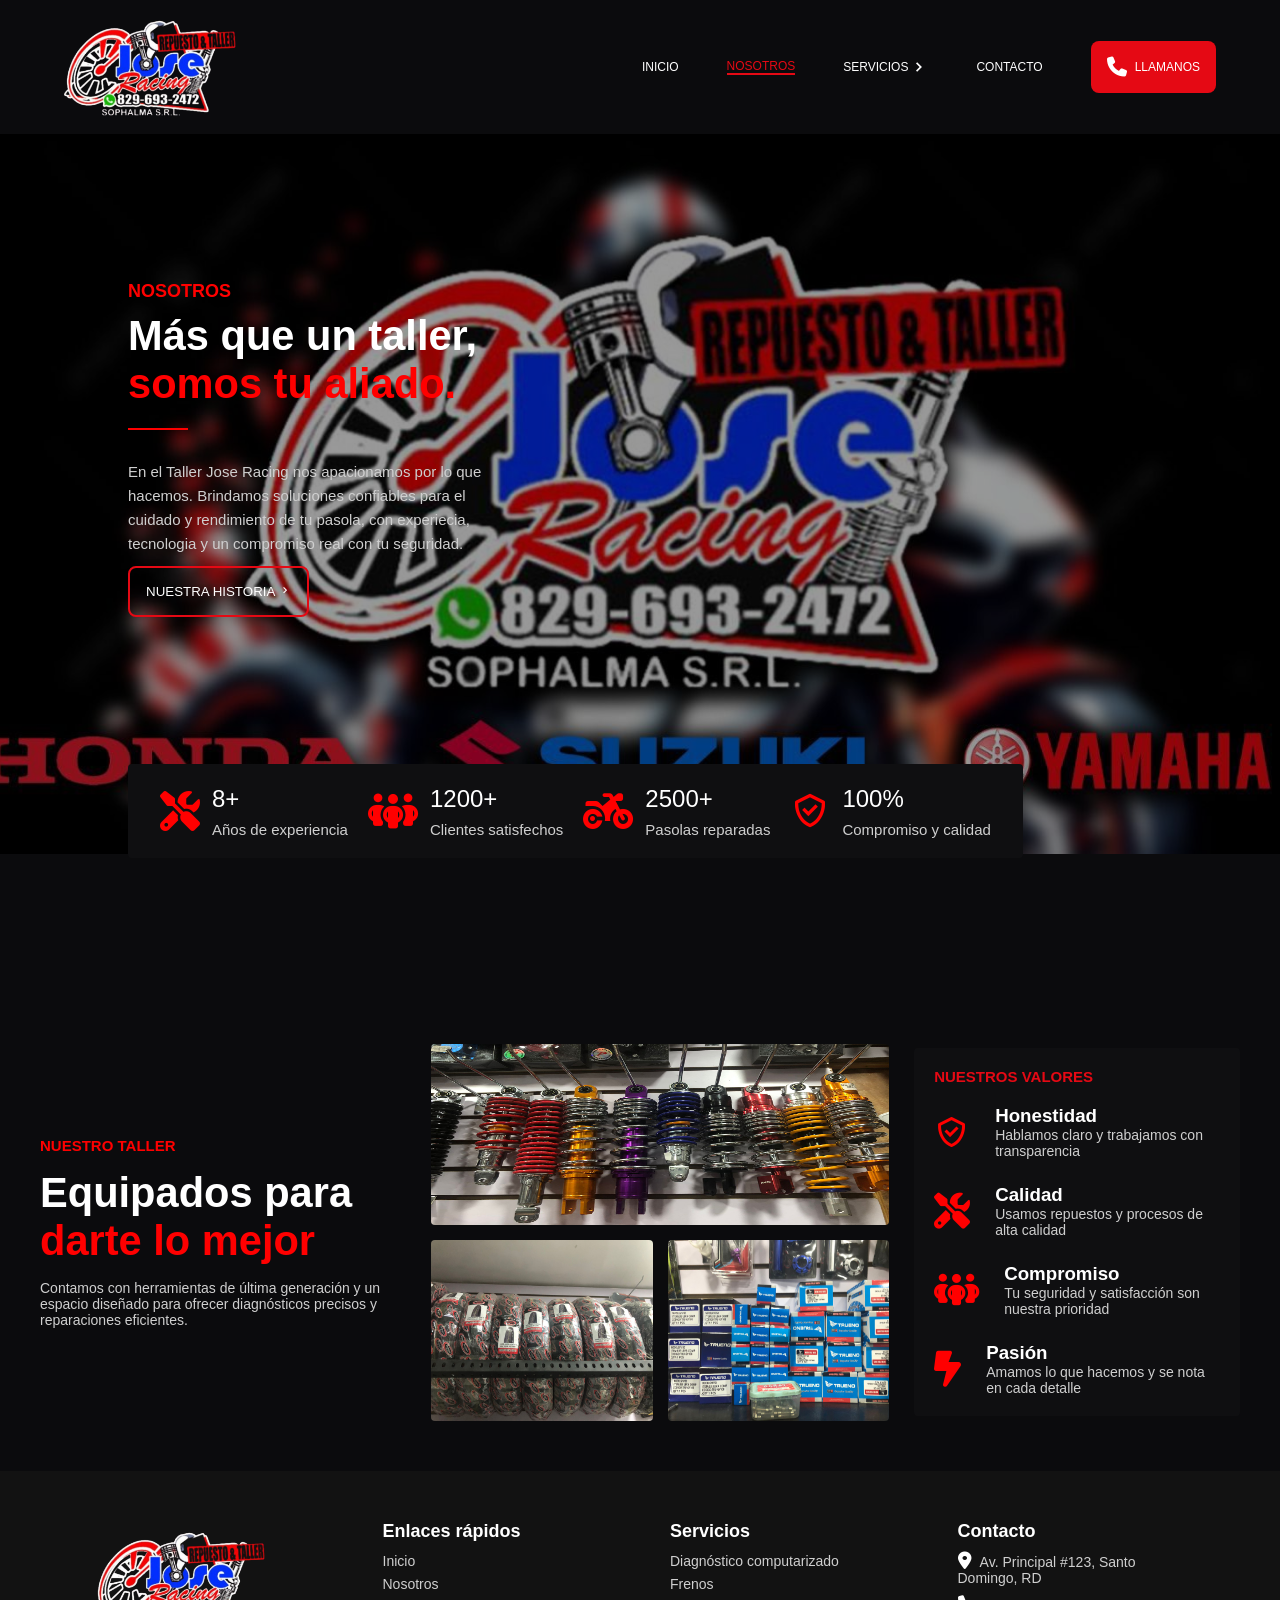
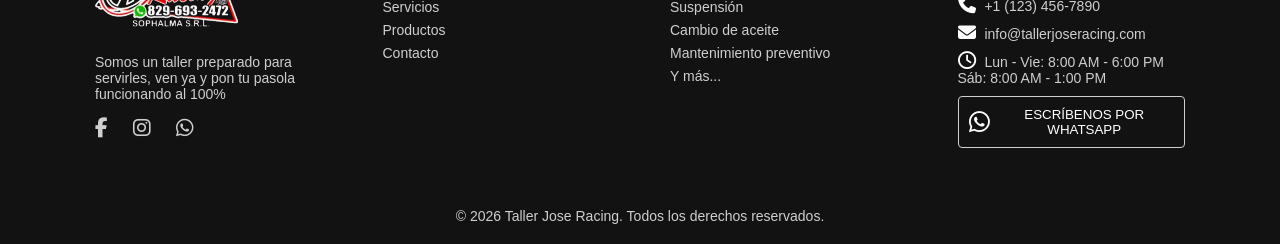
==== commit f8cf857f: "modificando el footer" ====
--- a/pages/about.html
+++ b/pages/about.html
@@ -4,6 +4,7 @@
     <meta charset="UTF-8">
     <meta name="viewport" content="width=device-width, initial-scale=1.0">
     <title>Taller Jose Racing - Nosotros</title>
+    <link rel="icon" href="/assets/icons/logo.png" type="icon/png">
     <link rel="stylesheet" href="/css/styles.css">
     <link rel="stylesheet" href="https://cdnjs.cloudflare.com/ajax/libs/font-awesome/6.5.1/css/all.min.css">
     <link href='https://unpkg.com/boxicons@2.1.4/css/boxicons.min.css' rel='stylesheet'>
@@ -45,7 +46,7 @@
     <main>
         <section class="About-hero">
             <div class="about-slide">
-                <img src="/assets/images/48fd9010-c1c1-11ee-9519-97453607d43e.jpg.webp" alt="Imagen-1">
+                <img src="/assets/images/imagenes-promocionales/imagen (1).jpeg" alt="Imagen-1">
                 <div class="contenido-about">
                     <h1>NOSOTROS</h1>
                     <h2>Más que un taller,<br><span>somos tu aliado.</span></h2>
@@ -95,9 +96,9 @@
                 <p>Contamos con herramientas de última generación y un espacio diseñado para ofrecer diagnósticos precisos y reparaciones eficientes.</p>
             </div>
             <div class="info-images">
-                <img src="/assets/images/48fd9010-c1c1-11ee-9519-97453607d43e.jpg.webp" alt="Imagen-1">
-                <img src="/assets/images/48fd9010-c1c1-11ee-9519-97453607d43e.jpg.webp" alt="Imagen-2">
-                <img src="/assets/images/48fd9010-c1c1-11ee-9519-97453607d43e.jpg.webp" alt="Imagen-3">
+                <img src="/assets/images/imagen (6).jpeg" alt="Imagen-1">
+                <img src="/assets/images/imagen (3).jpeg" alt="Imagen-2">
+                <img src="/assets/images/imagen (8).jpeg" alt="Imagen-3">
             </div>
             <div class="values">
                 <h2>NUESTROS VALORES</h2>
@@ -140,7 +141,7 @@
         <div class="footer">
             <div class="footer__description">
                 <img src="/assets/icons/logo.png" alt="Logo-Taller-Jose-Racing">
-                <p>Lorem ipsum dolor sit amet, consectetur adipisicing elit. Nostrum doloremque tempore ullam</p>
+                <p>Somos un taller preparado para servirles, ven ya y pon tu pasola funcionando al 100%</p>
                 <div class="redes-sociales">
                     <ul>
                         <li>
@@ -221,5 +222,7 @@
             </div>
         </div>
     </footer>
+
+    <script src="/JS/main.js"></script>
 </body>
 </html>
--- a/css/styles.css
+++ b/css/styles.css
@@ -1,4 +1,6 @@
 @import url('https://fonts.googleapis.com/css2?family=Inter:ital,opsz,wght@0,14..32,100..900;1,14..32,100..900&display=swap');
+
+@import "responsive.css";
 
 * {
     box-sizing: border-box;
@@ -8,6 +10,7 @@
 
 body {
     font-family: 'Inter', sans-serif;
+    background-color: #0B0B0D;
 }
 
 header {
@@ -107,12 +110,61 @@
     align-items: center;
     color: #fff;
     padding: 1rem;
+    transition: all 100ms ease;
+}
+
+.menu .menu__links button:hover {
+    transform: scale(1.03);
+    background-color: #ff6262;
 }
 
 .menu .menu__links button i {
     font-size: 20px;
     margin-right: 0.5rem;
 }
+
+/* Slider */
+.slider-box {
+    width: 100%;
+    height: auto;
+    overflow: hidden;
+}
+
+.slider-box .slider {
+    display: flex;
+    padding: 0;
+    width: 400%;
+    animation: slide 20s infinite alternate ease-in-out;
+}
+
+.slider-item {
+    width: 100%;
+    list-style: none;
+    position: relative;
+}
+
+.slider-item img {
+    width: 100%;
+    filter: brightness(0.6);
+    object-fit: cover;
+    object-position: center;
+}
+
+@keyframes slide {
+    0% {margin-left: 0;}
+    20% {margin-left: 0;}
+
+    25% {margin-left: -100%;}
+    45% {margin-left: -100%;}
+
+    50% {margin-left: -200%;}
+    70% {margin-left: -200%;}
+
+    75% {margin-left: -300%;}
+    100% {margin-left: -300%;}
+}
+
+/* Slider */
 
 .slider {
     position: relative;
@@ -167,6 +219,12 @@
     padding: 1rem;
     color: white;
     cursor: pointer;
+    transition: all 100ms ease;
+}
+
+.contenido button:hover {
+    transform: scale(1.03);
+    background-color: #ff6262;
 }
 
 .taller {
@@ -187,7 +245,6 @@
     justify-content: space-between;
     gap: 50px;
     padding: 80px 10%;
-    background: #0B0B0D;
     color: white;
 }
 
@@ -206,6 +263,12 @@
 
 .texto button {
     width: max-content;
+    transition: all 100ms ease;
+}
+
+.texto button:hover {
+    transform: scale(1.03);
+    background-color: #ff6262;
 }
 
 .imagen {
@@ -231,6 +294,12 @@
     align-items: center;
     color: #fff;
     padding: 1rem;
+    transition: all 100ms ease;
+}
+
+.nosotros button:hover {
+    transform: scale(1.03);
+    background-color: #ff6262;
 }
 
 .servicios {
@@ -239,13 +308,12 @@
     align-items: center;
     gap: 80px;
     padding: 80px 5%;
-    background:  #f9f9f9;
-    color: #000;
+    color: #CFCFCF;
 }
 
 .servicios h2 {
     font-size: 1.3rem;
-    color: #000;
+    color: #fff;
     text-wrap: pretty;
 }
 
@@ -262,6 +330,12 @@
     align-items: center;
     color: #fff;
     padding: 1rem;
+    transition: all 100ms ease;
+}
+
+.btn-servicios:hover {
+    transform: scale(1.03);
+    background-color: #ff6262;
 }
 
 .servicios-sub {
@@ -277,7 +351,7 @@
 }
 
 .servicios-desc {
-    color: #454545;
+    color: #CFCFCF;
     margin-bottom: 20px;
     line-height: 1.6;
     font-size: 15px;
@@ -291,9 +365,13 @@
 }
 
 .home-card p {
-    color: #454545;
+    color: #CFCFCF;
     margin-top: 10px;
     font-size: 14px;
+}
+
+.home-card h4 {
+    color: #fff;
 }
 
 .home-card img {
@@ -373,7 +451,7 @@
 
 .promotion {
     width: max-content;
-    background-color: #0B0B0D;
+    background-color: #0F0F11;
     padding: 1rem 2rem;
     border-radius: 4px;
     color: white;
@@ -445,6 +523,7 @@
 
 .information .datas h3 {
     font-size: 2.6rem;
+    color: #fff;
 }
 
 .information .datas span {
@@ -452,7 +531,7 @@
 }
 
 .information .datas p {
-    color: #2A2A2A;
+    color: #CFCFCF;
     font-size: 14px;
 }
 
@@ -460,7 +539,7 @@
     display: grid;
     grid-template-columns: repeat(2, 1fr);
     gap: 15px;
-     width: 50%;
+    width: 50%;
 }
 
 .information .info-images img {
@@ -477,7 +556,7 @@
 }
 
 .values {
-    background-color: #0B0B0D;
+    background-color: #0F0F11;
     color: #fff;
     border-radius: 4px;
     padding: 20px;
@@ -516,20 +595,21 @@
 
 /* Contact Styles */
 
-/* .Contact-main {
+.Contact-main {
     background-color: #0B0B0D;
-} */
+    display: flex;
+    gap: 15px;
+    padding: 0 40px 40px 40px;
+}
 
 .contact-hero img {
-    width: 48%;
-    height: 100%;
+    width: 100%;
     object-fit: cover;
     border-radius: 10px;
 }
 
 .Contact-hero, .contact-slide {
-    width: 48%;
-    height: 100%;
+    width: 100%;
 }
 
 .Contact-hero h1 {
@@ -546,63 +626,77 @@
 
 .info {
     display: flex;
+    background-color: #121212;
+    width: 100%;
+    padding: 25px;
+    justify-content: center;
+    align-items: center;
 }
 
 .info h2 {
-    font-size: 20px;
+    font-size: 14px;
+    color: red;
+}
+
+.info h3 {
+    color: #fff;
+    font-size: 16px;
 }
 
 .contacto-items {
   display: flex;
   flex-direction: column;
-  gap: 2px;
-  margin: 20px 0;
 }
 
 .item {
 display: flex;
-  padding: 30px 5%;
-  align-items: flex-start;
+    padding: 10px;
   border-radius: 10px;
-}
-
-.item span {
-  font-size: 1.5rem;
 }
 
 .item h4 {
   margin: 0;
+  font-size: 14px;
+  color: #fff;
 }
 
 .item p {
   color: #CFCFCF;
-  font-size: 0.9rem;
-}
-
-.mapa img {
-  width: 350px;
-  height: 300px;
-  object-fit: cover;
-  border-radius: 8px;
-  border: 1px solid #2A2A2A;
-}
-.Contact-section-complete {
-    display: flex;
-    justify-content: space-between;
-}
-
-
+  font-size: 14px;
+}
+
+.item i {
+    color: red;
+    margin-right: 6px;
+}
+
+.mapa{
+  width:100%;
+  height: 325px;
+  overflow:hidden;
+}
+
+.mapa iframe{
+    width:100%;
+    height:100%;
+    border: none;
+    border-radius: 4px;
+}
 
 /*formulario*/
 
 .formulario {
-  width: 50%;
+  width: 100%;
   background: #121212;
-  margin-top: 10px;
-  margin-right: 10px;
   padding: 30px;
   border-radius: 4px;
   border: 1px solid #2A2A2A;
+}
+
+.formulario h2 {
+    color: #fff;
+    font-size: 18px;
+    margin-bottom: 10px;
 }
 
 .fila {
@@ -648,9 +742,9 @@
 .container{
   display:flex;
   gap:30px;
-  padding:40px 10%;
-}
-
+  width: 100%;
+  padding:40px;
+}
 
 .sidebar{
   width:220px;
@@ -709,10 +803,20 @@
 }
 
 
-.grid{
+.grid {
   display:grid;
   grid-template-columns: repeat(4, 1fr);
   gap:20px;
+}
+
+.grid section .card {
+    margin-bottom: 15px;
+}
+
+.grid section h2 {
+    color: #fff;
+    margin-bottom: 15px;
+    font-size: 20px;
 }
 
 .card{
@@ -720,6 +824,16 @@
   border-radius:10px;
   padding:10px;
   text-align:center;
+  transition: all 3ms ease;
+}
+
+.services-container-wrapper {
+    display: flex;
+}
+
+.content {
+    flex: 1;
+    padding: 20px;
 }
 
 .card img{
@@ -728,12 +842,14 @@
   object-fit:cover;
 }
 
-.card h4{
+.card h4 {
+    color: #fff;
   margin:10px 0;
 }
 
 .card p{
   color:#ccc;
+  margin-bottom: 10px;
 }
 
 .card button{
@@ -745,18 +861,84 @@
   cursor:pointer;
 }
 
-
-.buscador{
-  width: 250px;
-  padding: 8px 12px;
-  background: #121212;
-  border: 1px solid #2A2A2A;
-  border-radius: 6px;
-  color: white;
-  font-size: 0.85rem;
-  outline: none;
-}
-
+.card button:hover {
+    background-color: #ff6262;
+    transform: scale(1.02);
+}
+
+.card:hover {
+    transform: scale(1.02);
+    background-color: #171720;
+}
+
+/*servicios*/
+.nav-lateral{
+  width:260px;
+  height:100vh;
+  background:#0F0F11;
+  padding:20px;
+  display:flex;
+  flex-direction:column;
+  justify-content:space-between;
+  position: sticky;
+  top: 0;
+}
+
+.nav-lateral h3{
+  color:#fff;
+}
+
+.nav-lateral ul{
+  list-style:none;
+  display:flex;
+  flex-direction:column;
+  gap:5px;
+}
+
+.nav-lateral li{
+  padding:12px;
+  border-radius:8px;
+  cursor:pointer;
+  color:#ccc;
+}
+
+.nav-lateral li:hover{
+  background:#1a1a1a;
+  color:white;
+}
+
+.nav-lateral a{
+  text-decoration:none;
+  color:inherit;
+  display:block;
+}
+
+
+.nav-lateral .activo{
+  background:#1a1a1a;
+  color:red;
+}
+
+.ayuda{
+  background:#121212;
+  padding:15px;
+  border-radius:10px;
+  text-align:center;
+}
+
+.ayuda h4 {
+    color: #fff;
+    margin-bottom: 10px;
+}
+
+.ayuda button{
+  width:100%;
+  padding:10px;
+  background:red;
+  border:none;
+  color:white;
+  cursor:pointer;
+}
 
 
 /* Footer Styles */
